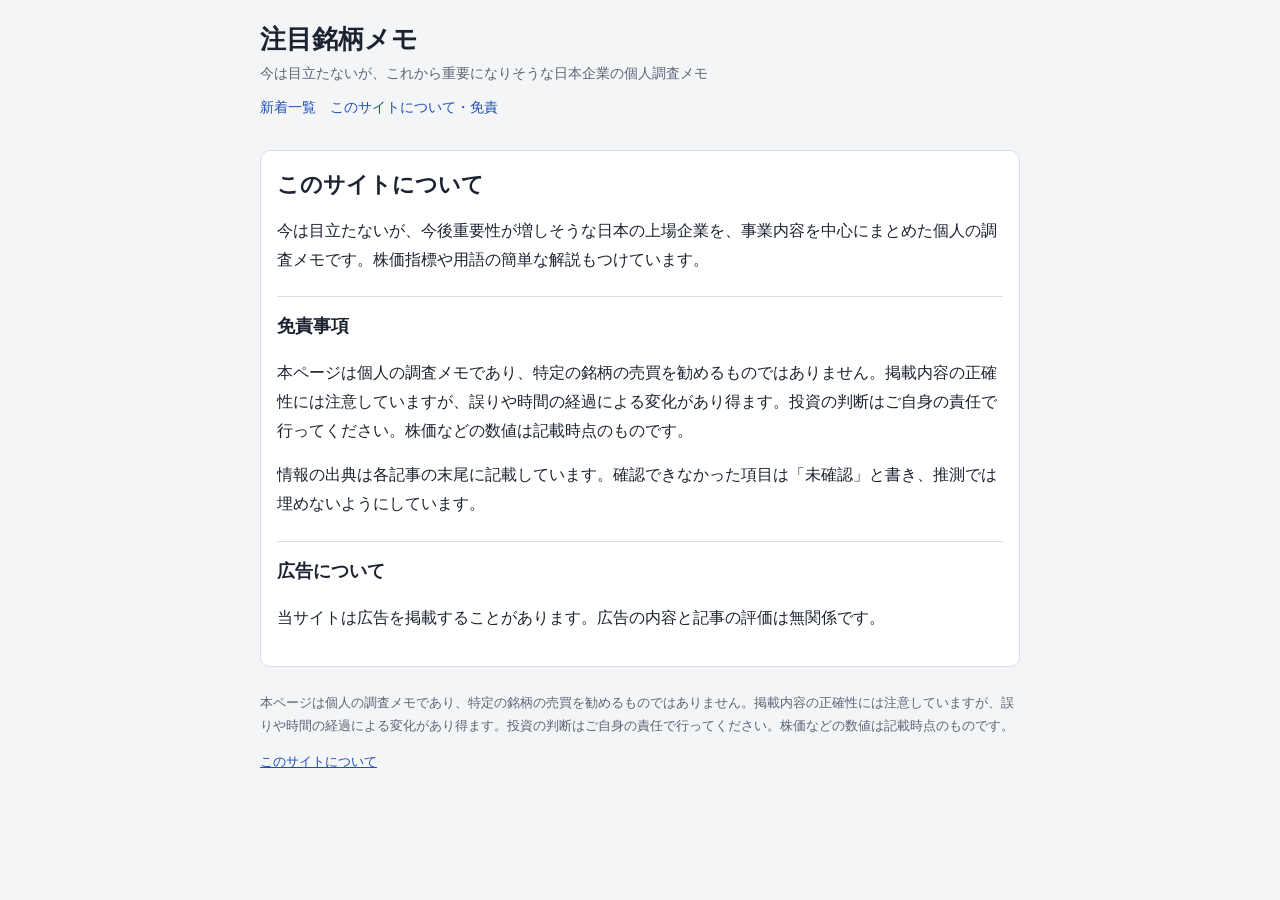
==== docs/about.html @ ca4f81ee "サイトのひな形と初回3記事を追加 Co-Authored-By: Claude Sonnet 5.5 <noreply@anthropic.com> Claude-Session: https://c" ====
<!doctype html><html lang="ja"><head><meta charset="utf-8"><meta name="viewport" content="width=device-width,initial-scale=1">
<title>このサイトについて | 注目銘柄メモ</title><meta name="description" content="今は目立たないが、これから重要になりそうな日本企業の個人調査メモ">
<link rel="stylesheet" href="style.css"></head><body><div class="wrap">
<header><h1><a href="index.html">注目銘柄メモ</a></h1><p class="tag">今は目立たないが、これから重要になりそうな日本企業の個人調査メモ</p>
<nav class="links"><a href="index.html">新着一覧</a><a href="about.html">このサイトについて・免責</a></nav></header>
<article><h2>このサイトについて</h2><p>今は目立たないが、今後重要性が増しそうな日本の上場企業を、事業内容を中心にまとめた個人の調査メモです。株価指標や用語の簡単な解説もつけています。</p><h3>免責事項</h3><p>本ページは個人の調査メモであり、特定の銘柄の売買を勧めるものではありません。掲載内容の正確性には注意していますが、誤りや時間の経過による変化があり得ます。投資の判断はご自身の責任で行ってください。株価などの数値は記載時点のものです。</p><p>情報の出典は各記事の末尾に記載しています。確認できなかった項目は「未確認」と書き、推測では埋めないようにしています。</p><h3>広告について</h3><p>当サイトは広告を掲載することがあります。広告の内容と記事の評価は無関係です。</p></article>
<footer><p>本ページは個人の調査メモであり、特定の銘柄の売買を勧めるものではありません。掲載内容の正確性には注意していますが、誤りや時間の経過による変化があり得ます。投資の判断はご自身の責任で行ってください。株価などの数値は記載時点のものです。</p><p><a href="about.html">このサイトについて</a></p></footer></div></body></html>
---- docs/style.css ----
:root{--bg:#f4f5f7;--s:#fff;--fg:#1c2330;--mu:#5b6575;--ln:#d9dee6;--ac:#1f4fb4;--acs:#e5ecfa}
@media(prefers-color-scheme:dark){:root{--bg:#0f141c;--s:#171e29;--fg:#e6eaf1;--mu:#9aa4b5;--ln:#2a3342;--ac:#8fb0ff;--acs:#1d2a47}}
*{box-sizing:border-box}body{margin:0;background:var(--bg);color:var(--fg);font:16px/1.8 "Noto Sans JP",-apple-system,"Hiragino Sans",sans-serif;padding:0 16px 48px}
.wrap{max-width:760px;margin:0 auto}header{padding:22px 0 8px}header a{color:inherit;text-decoration:none}
h1{font-size:1.6rem;line-height:1.35;margin:0}.tag{color:var(--mu);font-size:.88rem;margin:4px 0 0}
nav.links{font-size:.85rem;margin:10px 0}nav.links a{color:var(--ac);margin-right:14px}
.list{background:var(--s);border:1px solid var(--ln);border-radius:10px;overflow:hidden}
.list a{display:grid;grid-template-columns:6rem 1fr;gap:10px;padding:12px 14px;border-top:1px solid var(--ln);color:inherit;text-decoration:none}
.list a:first-child{border-top:0}.list a:hover{background:var(--acs)}.list .d{color:var(--mu);font-size:.82rem}.list .t{color:var(--mu);font-size:.85rem;grid-column:2}
article{background:var(--s);border:1px solid var(--ln);border-radius:10px;padding:18px 16px;margin-top:12px}
article h2{font-size:1.4rem;line-height:1.4;margin:0 0 4px}article h3{font-size:1.1rem;margin:22px 0 8px;padding-top:14px;border-top:1px solid var(--ln)}
.theme{color:var(--mu);margin:0 0 12px}.concl{background:var(--acs);border-radius:8px;padding:12px 14px;margin:12px 0}
.stats{display:grid;grid-template-columns:repeat(auto-fit,minmax(7rem,1fr));gap:1px;background:var(--ln);border:1px solid var(--ln);border-radius:8px;overflow:hidden;margin:12px 0}
.stats div{background:var(--s);padding:8px 12px}.stats dt{font-size:.72rem;color:var(--mu);margin:0}.stats dd{margin:0;font-weight:700}
.scroll{overflow-x:auto}table{border-collapse:collapse;width:100%;font-size:.88rem}th,td{border-bottom:1px solid var(--ln);padding:6px 8px;text-align:left;vertical-align:top}th{color:var(--mu);white-space:nowrap}
.note,.src,.disc{font-size:.82rem;color:var(--mu)}.src a{color:var(--ac);overflow-wrap:anywhere}.disc{border-top:1px solid var(--ln);padding-top:12px;margin-top:18px}
.ad{margin:18px 0;min-height:90px;border:1px dashed var(--ln);border-radius:8px;display:flex;align-items:center;justify-content:center;color:var(--mu);font-size:.75rem}
footer{margin-top:24px;font-size:.8rem;color:var(--mu)}footer a{color:var(--ac)}
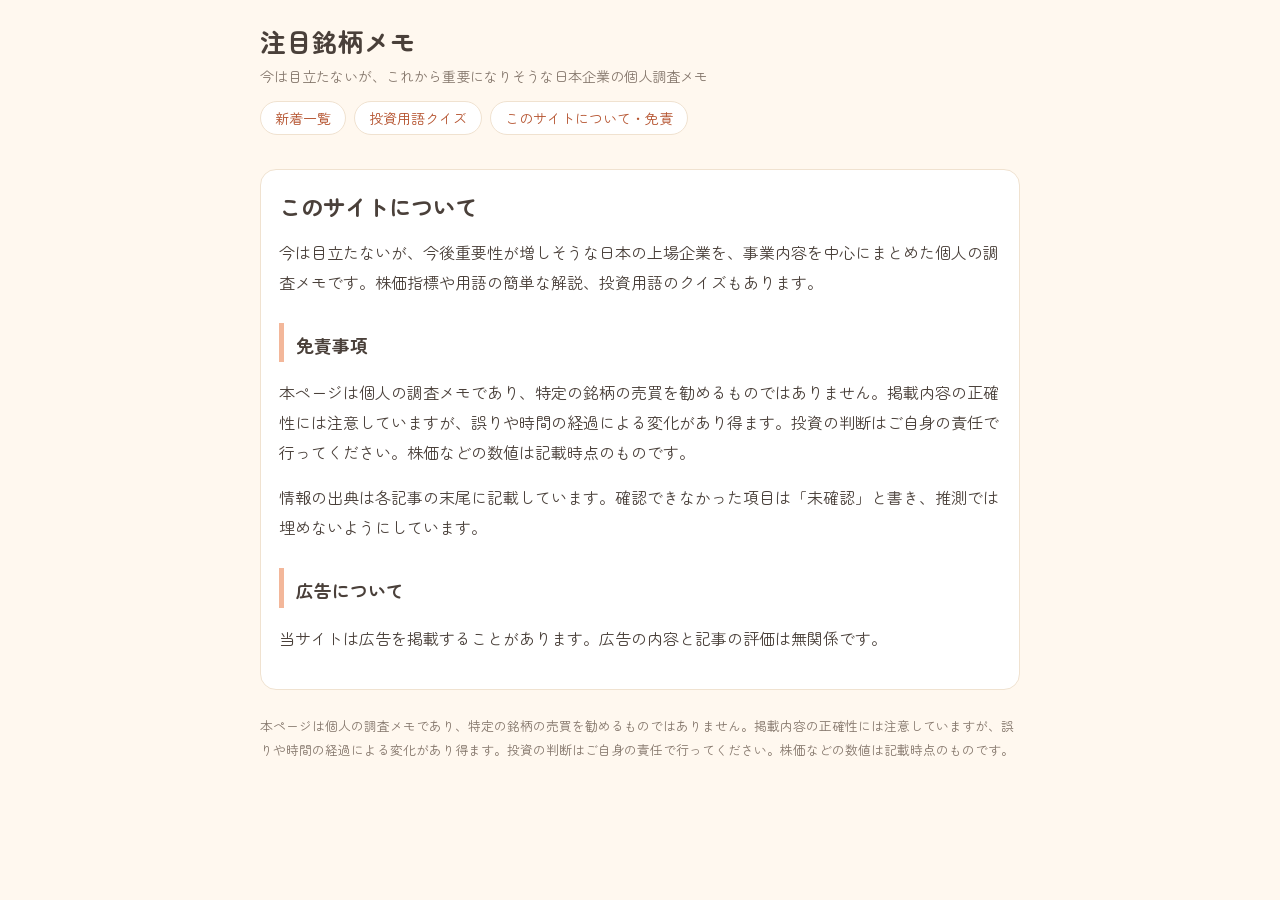
==== commit 9249b76a: "優しい配色に変更、儲けの仕組みの図解・グラフ・投資用語クイズ13問を追加 Co-Authored-By: Claude Sonnet 5.5 <noreply@anthropic.com> Claud" ====
--- a/docs/about.html
+++ b/docs/about.html
@@ -1,7 +1 @@
-<!doctype html><html lang="ja"><head><meta charset="utf-8"><meta name="viewport" content="width=device-width,initial-scale=1">
-<title>このサイトについて | 注目銘柄メモ</title><meta name="description" content="今は目立たないが、これから重要になりそうな日本企業の個人調査メモ">
-<link rel="stylesheet" href="style.css"></head><body><div class="wrap">
-<header><h1><a href="index.html">注目銘柄メモ</a></h1><p class="tag">今は目立たないが、これから重要になりそうな日本企業の個人調査メモ</p>
-<nav class="links"><a href="index.html">新着一覧</a><a href="about.html">このサイトについて・免責</a></nav></header>
-<article><h2>このサイトについて</h2><p>今は目立たないが、今後重要性が増しそうな日本の上場企業を、事業内容を中心にまとめた個人の調査メモです。株価指標や用語の簡単な解説もつけています。</p><h3>免責事項</h3><p>本ページは個人の調査メモであり、特定の銘柄の売買を勧めるものではありません。掲載内容の正確性には注意していますが、誤りや時間の経過による変化があり得ます。投資の判断はご自身の責任で行ってください。株価などの数値は記載時点のものです。</p><p>情報の出典は各記事の末尾に記載しています。確認できなかった項目は「未確認」と書き、推測では埋めないようにしています。</p><h3>広告について</h3><p>当サイトは広告を掲載することがあります。広告の内容と記事の評価は無関係です。</p></article>
-<footer><p>本ページは個人の調査メモであり、特定の銘柄の売買を勧めるものではありません。掲載内容の正確性には注意していますが、誤りや時間の経過による変化があり得ます。投資の判断はご自身の責任で行ってください。株価などの数値は記載時点のものです。</p><p><a href="about.html">このサイトについて</a></p></footer></div></body></html>+<!doctype html><html lang="ja"><head><meta charset="utf-8"><meta name="viewport" content="width=device-width,initial-scale=1"><title>このサイトについて | 注目銘柄メモ</title><meta name="description" content="今は目立たないが、これから重要になりそうな日本企業の個人調査メモ"><link rel="preconnect" href="https://fonts.googleapis.com"><link rel="preconnect" href="https://fonts.gstatic.com" crossorigin><link rel="stylesheet" href="https://fonts.googleapis.com/css2?family=Zen+Maru+Gothic:wght@400;500;700&display=swap"><link rel="stylesheet" href="style.css"></head><body><div class="wrap"><header><h1><a href="index.html">注目銘柄メモ</a></h1><p class="tag">今は目立たないが、これから重要になりそうな日本企業の個人調査メモ</p><nav class="links"><a href="index.html">新着一覧</a><a href="quiz/index.html">投資用語クイズ</a><a href="about.html">このサイトについて・免責</a></nav></header><article><h2>このサイトについて</h2><p>今は目立たないが、今後重要性が増しそうな日本の上場企業を、事業内容を中心にまとめた個人の調査メモです。株価指標や用語の簡単な解説、投資用語のクイズもあります。</p><h3>免責事項</h3><p>本ページは個人の調査メモであり、特定の銘柄の売買を勧めるものではありません。掲載内容の正確性には注意していますが、誤りや時間の経過による変化があり得ます。投資の判断はご自身の責任で行ってください。株価などの数値は記載時点のものです。</p><p>情報の出典は各記事の末尾に記載しています。確認できなかった項目は「未確認」と書き、推測では埋めないようにしています。</p><h3>広告について</h3><p>当サイトは広告を掲載することがあります。広告の内容と記事の評価は無関係です。</p></article><footer><p>本ページは個人の調査メモであり、特定の銘柄の売買を勧めるものではありません。掲載内容の正確性には注意していますが、誤りや時間の経過による変化があり得ます。投資の判断はご自身の責任で行ってください。株価などの数値は記載時点のものです。</p></footer></div></body></html>
--- a/docs/style.css
+++ b/docs/style.css
@@ -1,18 +1,70 @@
-:root{--bg:#f4f5f7;--s:#fff;--fg:#1c2330;--mu:#5b6575;--ln:#d9dee6;--ac:#1f4fb4;--acs:#e5ecfa}
-@media(prefers-color-scheme:dark){:root{--bg:#0f141c;--s:#171e29;--fg:#e6eaf1;--mu:#9aa4b5;--ln:#2a3342;--ac:#8fb0ff;--acs:#1d2a47}}
-*{box-sizing:border-box}body{margin:0;background:var(--bg);color:var(--fg);font:16px/1.8 "Noto Sans JP",-apple-system,"Hiragino Sans",sans-serif;padding:0 16px 48px}
-.wrap{max-width:760px;margin:0 auto}header{padding:22px 0 8px}header a{color:inherit;text-decoration:none}
-h1{font-size:1.6rem;line-height:1.35;margin:0}.tag{color:var(--mu);font-size:.88rem;margin:4px 0 0}
-nav.links{font-size:.85rem;margin:10px 0}nav.links a{color:var(--ac);margin-right:14px}
-.list{background:var(--s);border:1px solid var(--ln);border-radius:10px;overflow:hidden}
-.list a{display:grid;grid-template-columns:6rem 1fr;gap:10px;padding:12px 14px;border-top:1px solid var(--ln);color:inherit;text-decoration:none}
-.list a:first-child{border-top:0}.list a:hover{background:var(--acs)}.list .d{color:var(--mu);font-size:.82rem}.list .t{color:var(--mu);font-size:.85rem;grid-column:2}
-article{background:var(--s);border:1px solid var(--ln);border-radius:10px;padding:18px 16px;margin-top:12px}
-article h2{font-size:1.4rem;line-height:1.4;margin:0 0 4px}article h3{font-size:1.1rem;margin:22px 0 8px;padding-top:14px;border-top:1px solid var(--ln)}
-.theme{color:var(--mu);margin:0 0 12px}.concl{background:var(--acs);border-radius:8px;padding:12px 14px;margin:12px 0}
-.stats{display:grid;grid-template-columns:repeat(auto-fit,minmax(7rem,1fr));gap:1px;background:var(--ln);border:1px solid var(--ln);border-radius:8px;overflow:hidden;margin:12px 0}
-.stats div{background:var(--s);padding:8px 12px}.stats dt{font-size:.72rem;color:var(--mu);margin:0}.stats dd{margin:0;font-weight:700}
-.scroll{overflow-x:auto}table{border-collapse:collapse;width:100%;font-size:.88rem}th,td{border-bottom:1px solid var(--ln);padding:6px 8px;text-align:left;vertical-align:top}th{color:var(--mu);white-space:nowrap}
-.note,.src,.disc{font-size:.82rem;color:var(--mu)}.src a{color:var(--ac);overflow-wrap:anywhere}.disc{border-top:1px solid var(--ln);padding-top:12px;margin-top:18px}
-.ad{margin:18px 0;min-height:90px;border:1px dashed var(--ln);border-radius:8px;display:flex;align-items:center;justify-content:center;color:var(--mu);font-size:.75rem}
-footer{margin-top:24px;font-size:.8rem;color:var(--mu)}footer a{color:var(--ac)}+
+:root{--bg:#fff8ef;--s:#ffffff;--fg:#4a403a;--mu:#85776c;--ln:#f0e2d0;--ac:#b5532f;--acs:#fde9d6;--gr:#e4f2ec;--gr2:#3f7d6b;--r:16px}
+*{box-sizing:border-box}
+body{margin:0;background:var(--bg);color:var(--fg);font:16px/1.85 "Zen Maru Gothic","Hiragino Maru Gothic ProN","Hiragino Sans","Noto Sans JP",sans-serif;padding:0 16px 48px}
+.wrap{max-width:760px;margin:0 auto}
+header{padding:24px 0 8px}header a{color:inherit;text-decoration:none}
+h1{font-size:1.6rem;line-height:1.35;margin:0;font-weight:700}
+.tag{color:var(--mu);font-size:.88rem;margin:4px 0 0}
+nav.links{font-size:.88rem;margin:12px 0;display:flex;flex-wrap:wrap;gap:8px}
+nav.links a{color:var(--ac);background:var(--s);border:1px solid var(--ln);border-radius:99px;padding:3px 14px;text-decoration:none}
+.list{background:var(--s);border:1px solid var(--ln);border-radius:var(--r);overflow:hidden}
+.list a{display:grid;grid-template-columns:6rem 1fr;gap:2px 10px;padding:12px 16px;border-top:1px solid var(--ln);color:inherit;text-decoration:none}
+.list a:first-child{border-top:0}.list a:hover{background:var(--acs)}
+.list .d{color:var(--mu);font-size:.82rem}.list .t{color:var(--mu);font-size:.85rem;grid-column:2}
+article,.card{background:var(--s);border:1px solid var(--ln);border-radius:var(--r);padding:20px 18px;margin-top:14px}
+article h2{font-size:1.4rem;line-height:1.45;margin:0 0 4px}
+article h3{font-size:1.12rem;margin:26px 0 8px;padding:6px 0 0 12px;border-left:5px solid #f3b79a}
+article h4{font-size:1rem;margin:18px 0 4px;color:var(--gr2)}
+.theme{color:var(--mu);margin:0 0 12px}
+.concl{background:var(--acs);border-radius:12px;padding:12px 16px;margin:14px 0}
+.stats{display:grid;grid-template-columns:repeat(auto-fit,minmax(7rem,1fr));gap:8px;margin:14px 0}
+.stats div{background:var(--gr);border-radius:12px;padding:8px 12px}
+.stats dt{font-size:.72rem;color:var(--gr2);margin:0}.stats dd{margin:0;font-weight:700}
+.scroll{overflow-x:auto;margin:8px 0}
+table{border-collapse:collapse;width:100%;font-size:.88rem}
+th,td{border-bottom:1px solid var(--ln);padding:6px 8px;text-align:left;vertical-align:top}
+th{color:var(--gr2);white-space:nowrap;background:#f7fbf9}
+.note,.src,.disc{font-size:.82rem;color:var(--mu)}
+.src a,footer a{color:var(--ac);overflow-wrap:anywhere}
+.disc{border-top:1px solid var(--ln);padding-top:12px;margin-top:18px}
+.ad{margin:20px 0;min-height:90px;border:2px dashed var(--ln);border-radius:12px;display:flex;align-items:center;justify-content:center;color:var(--mu);font-size:.75rem}
+footer{margin-top:24px;font-size:.8rem;color:var(--mu)}
+.flow{margin:14px 0;padding:14px;background:#fffdf9;border:1px solid var(--ln);border-radius:var(--r)}
+.flow figcaption{font-weight:700;color:var(--gr2);margin-bottom:10px}
+.steps{display:flex;flex-direction:column;align-items:stretch;gap:6px}
+.box{background:var(--gr);border-radius:14px;padding:10px 14px;flex:1 1 0;min-width:0}
+.box b{display:block;font-size:.95rem}.box span{display:block;font-size:.84rem;color:var(--fg);line-height:1.6}
+.arrow{display:flex;align-items:center;justify-content:center;gap:8px;color:var(--ac);font-size:.78rem;line-height:1.4;text-align:center}
+.arrow .ar::before{content:"\2193";font-size:1.4rem}
+.arrow em{font-style:normal;max-width:17em}
+.fnote{font-size:.82rem;color:var(--mu);margin:10px 0 0}
+@media(min-width:680px){.steps{flex-direction:row;align-items:center}.arrow{flex-direction:column;flex:0 0 6.5em}.arrow em{max-width:none}.box:nth-child(3){flex:1.5 1 0}.arrow .ar::before{content:"\2192"}}
+.charts{display:grid;grid-template-columns:repeat(auto-fit,minmax(15rem,1fr));gap:12px;margin:12px 0}
+.chart{background:#fffdf9;border:1px solid var(--ln);border-radius:var(--r);padding:10px 12px}
+.chart h5{margin:0 0 4px;font-size:.88rem;color:var(--gr2)}
+.chart svg{width:100%;height:auto;display:block}
+.legend{font-size:.78rem;color:var(--mu);display:flex;gap:12px;flex-wrap:wrap;margin-bottom:2px}
+.legend i{display:inline-block;width:.8em;height:.8em;border-radius:3px;margin-right:4px;vertical-align:-1px}
+.hbar{display:flex;flex-direction:column;gap:6px;margin-top:6px}
+.hbar .row{display:grid;grid-template-columns:10.5em 1fr 3.8em;gap:8px;align-items:center;font-size:.82rem}
+.hbar .bar{background:var(--ln);border-radius:99px;height:14px;overflow:hidden}
+.hbar .bar i{display:block;height:100%;background:#ef9a78;border-radius:99px}
+.hbar .v{text-align:right;font-variant-numeric:tabular-nums}
+.chart .cnote{font-size:.74rem;color:var(--mu);margin:4px 0 0}
+.q{font-size:1.08rem;font-weight:700;margin:6px 0 14px}
+.choices{display:flex;flex-direction:column;gap:10px}
+.choice{all:unset;box-sizing:border-box;cursor:pointer;display:flex;gap:12px;align-items:center;background:#fffdf9;border:2px solid var(--ln);border-radius:14px;padding:12px 14px;line-height:1.5}
+.choice:hover:not(:disabled){background:var(--acs);border-color:#f3b79a}
+.choice:focus-visible{outline:3px solid var(--gr2);outline-offset:2px}
+.choice .mk{flex:0 0 2em;height:2em;border-radius:50%;background:var(--acs);color:var(--ac);display:flex;align-items:center;justify-content:center;font-weight:700;font-size:.9rem}
+.choice.right{background:var(--gr);border-color:#7db5a3}.choice.right .mk{background:#7db5a3;color:#fff}
+.choice.wrong{background:#fdecea;border-color:#e8a29a}.choice.wrong .mk{background:#e8a29a;color:#fff}
+.choice:disabled:not(.right):not(.wrong){opacity:.6;cursor:default}
+.result{font-weight:700;font-size:1.1rem;margin:14px 0 4px}
+.explain{background:var(--gr);border-radius:14px;padding:6px 16px 12px;margin:10px 0}
+.explain .calc{background:#fff;border-radius:10px;padding:8px 12px;font-weight:700}
+.pager{display:flex;justify-content:space-between;gap:10px;margin-top:16px;flex-wrap:wrap}
+.pager a{color:var(--ac);background:var(--s);border:1px solid var(--ln);border-radius:99px;padding:6px 16px;text-decoration:none;font-size:.9rem}
+.teaser{display:block;margin-top:14px;padding:14px 18px;background:var(--gr);border-radius:var(--r);color:var(--fg);text-decoration:none}
+.teaser b{color:var(--gr2)}
